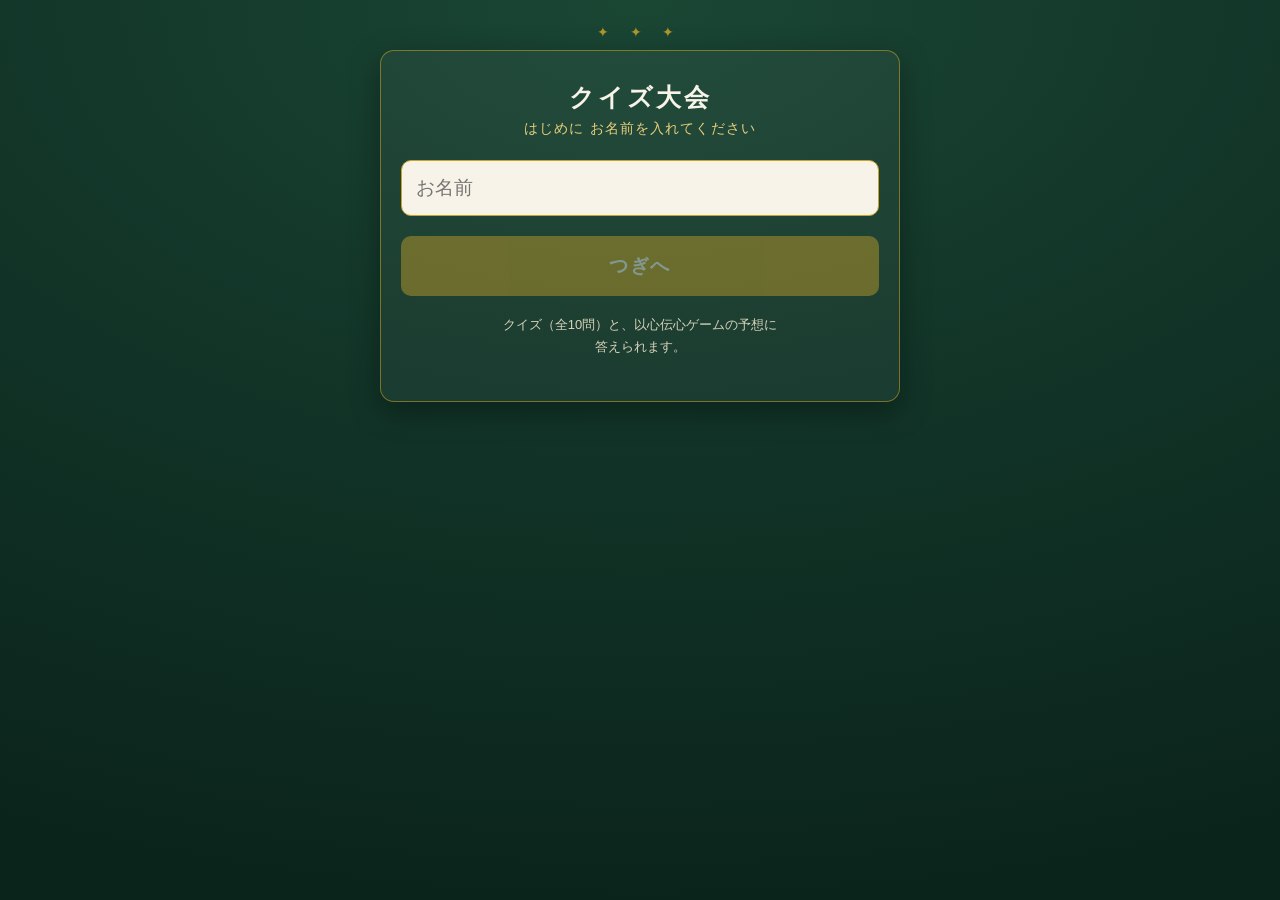
==== index.html @ 2407b82d "Split answer page into modules and send one answer per question Co-Authored-By: Claude Fable 5.2 <no" ====
<!DOCTYPE html>
<html lang="ja">
<head>
<meta charset="UTF-8">
<meta name="viewport" content="width=device-width, initial-scale=1.0, maximum-scale=1.0, user-scalable=no">
<title>結婚式二次会 クイズ＆以心伝心ゲーム 回答</title>
<link rel="stylesheet" href="css/style.css">
</head>
<body>
  <div class="stars">✦ ✦ ✦</div>

  <!-- 名前入力 -->
  <section id="screen-name" class="card">
    <h1>クイズ大会</h1>
    <p class="sub">はじめに お名前を入れてください</p>
    <input type="text" id="guest-name" placeholder="お名前" autocomplete="off">
    <button class="primary" id="btn-start" disabled>つぎへ</button>
    <p class="note">クイズ（全10問）と、以心伝心ゲームの予想に<br>答えられます。</p>
  </section>

  <!-- メニュー（ボタンとフォームへのリンクは js/config.js の SECTIONS から生成） -->
  <section id="screen-menu" class="card hidden">
    <h1>どちらに答えますか</h1>
    <p class="who" id="menu-who"></p>
    <div class="choices" id="menu-choices"></div>
    <p class="note">スライドで問題が出たら、同じ問題に答えてください。<br>予想は、新郎新婦の答えが5問中何問そろうかの予想です。</p>
    <p class="fallback">うまく開けない方はこちらから<br>
      <span id="fallback-links"></span>
    </p>
  </section>

  <!-- 質問（クイズ・予想で共用）。1問ごとに「選ぶ → 送信する」で送る -->
  <section id="screen-question" class="card hidden">
    <p class="progress" id="question-progress"></p>
    <div class="qnav hidden" id="question-nav"></div>
    <p class="qtext" id="question-prompt"></p>
    <div class="choices" id="question-choices"></div>
    <p class="error hidden" id="submit-error" role="alert">送信できませんでした。<br>電波を確認して、もう一度お試しください。<br>
      <a id="submit-error-link" target="_blank" rel="noopener">うまくいかない場合はこちらのフォームから</a>
    </p>
    <button class="primary" id="btn-submit" disabled>送信する</button>
    <button class="primary hidden" id="btn-next">つぎの問題へ</button>
    <button class="ghost" id="btn-question-back">← もどる</button>
  </section>

  <!-- 完了 -->
  <section id="screen-done" class="card hidden">
    <div class="done-mark">✦</div>
    <h1>ありがとうございました</h1>
    <p class="note" id="done-note">回答を受け付けました。</p>
    <button class="primary" id="btn-to-menu">メニューへもどる</button>
  </section>

  <script type="module" src="js/app.js"></script>
</body>
</html>
---- css/style.css ----
:root{
  --green:#123528;
  --green-dark:#0b241b;
  --gold:#c9a227;
  --gold-light:#e8cf7a;
  --paper:#f7f3e8;
  --ink:#22302a;
}
*{ box-sizing:border-box; -webkit-tap-highlight-color:transparent; }
html,body{ margin:0; padding:0; }
body{
  font-family:"Hiragino Mincho ProN","Yu Mincho","Hiragino Sans",sans-serif;
  background:radial-gradient(120% 100% at 50% 0%, #1a4634 0%, var(--green) 45%, var(--green-dark) 100%);
  color:var(--paper);
  min-height:100vh;
  display:flex; flex-direction:column; align-items:center;
  padding:24px 16px 40px;
}
.stars{ color:var(--gold); letter-spacing:.6em; text-align:center; font-size:14px; opacity:.85; margin-bottom:10px; }
.card{
  width:100%; max-width:520px;
  background:rgba(255,255,255,.04);
  border:1px solid rgba(201,162,39,.55);
  border-radius:14px;
  padding:26px 20px 30px;
  box-shadow:0 10px 30px rgba(0,0,0,.35);
}
h1{ font-size:25px; text-align:center; margin:4px 0 6px; letter-spacing:.12em; font-weight:600; }
.sub{ text-align:center; font-size:14px; color:var(--gold-light); margin:0 0 22px; letter-spacing:.08em; }
.progress{ text-align:center; font-size:13px; color:var(--gold-light); letter-spacing:.2em; margin-bottom:14px; }
.qtext{ font-size:20px; line-height:1.6; text-align:center; margin:6px 0 22px; font-weight:600; }
.choices{ display:flex; flex-direction:column; gap:12px; }
button.choice{
  appearance:none; border:1px solid var(--gold); cursor:pointer;
  background:var(--paper); color:var(--ink);
  font-family:inherit; font-size:19px; font-weight:600; letter-spacing:.05em;
  padding:18px 14px; border-radius:10px; width:100%;
  transition:transform .06s ease, background .15s ease;
}
button.choice:active{ transform:scale(.98); background:var(--gold-light); }
button.choice.selected{ background:var(--gold); color:#fff; }
button.choice .done-badge{ color:#2e7d4f; font-size:15px; }
.primary{
  appearance:none; border:none; cursor:pointer; width:100%;
  background:var(--gold); color:#fff;
  font-family:inherit; font-size:19px; font-weight:700; letter-spacing:.1em;
  padding:17px 14px; border-radius:10px; margin-top:20px;
}
.primary:disabled{ opacity:.45; cursor:default; }
.ghost{
  appearance:none; background:none; border:none; cursor:pointer;
  color:var(--gold-light); font-family:inherit; font-size:15px;
  padding:12px; margin-top:8px; width:100%; letter-spacing:.08em;
}
input[type="text"]{
  width:100%; font-family:inherit; font-size:19px; padding:16px 14px;
  border-radius:10px; border:1px solid var(--gold); background:var(--paper); color:var(--ink);
  outline:none;
}
.note{ font-size:13px; line-height:1.7; color:#d9d2ba; text-align:center; margin-top:18px; }
.fallback{ margin-top:26px; text-align:center; font-size:13px; line-height:2; }
.fallback a{ color:var(--gold-light); }
.done-mark{ font-size:52px; text-align:center; color:var(--gold); margin:10px 0 4px; }
.hidden{ display:none !important; }
.summary{ font-size:15px; line-height:2; margin:0 0 6px; }
.summary b{ color:var(--gold-light); font-weight:600; }
.who{ text-align:center; font-size:14px; color:var(--gold-light); margin-bottom:16px; }

/* ---- 以下はリファクタ時に追加（問題番号ナビ・送信済みロック・送信エラー表示） ---- */
.ghost:disabled{ opacity:.45; cursor:default; }
button.choice:disabled{ cursor:default; opacity:.5; }
button.choice.selected:disabled{ opacity:1; }
.qnav{ display:grid; grid-template-columns:repeat(5, 40px); justify-content:center; gap:8px; margin:0 0 18px; }
.qnav button{
  appearance:none; cursor:pointer; padding:0; height:40px; border-radius:50%;
  border:1px solid rgba(201,162,39,.55); background:none; color:var(--gold-light);
  font-family:inherit; font-size:15px;
}
.qnav button.sent{ background:var(--gold); border-color:var(--gold); color:#fff; }
.qnav button.current{ box-shadow:0 0 0 2px var(--paper); }
.qnav button:disabled{ cursor:default; }
.error{
  font-size:14px; line-height:1.7; text-align:center; color:#ffd9cc;
  border:1px solid rgba(255,170,140,.6); border-radius:10px;
  padding:12px 12px; margin:16px 0 0;
}
.error a{ color:var(--gold-light); }
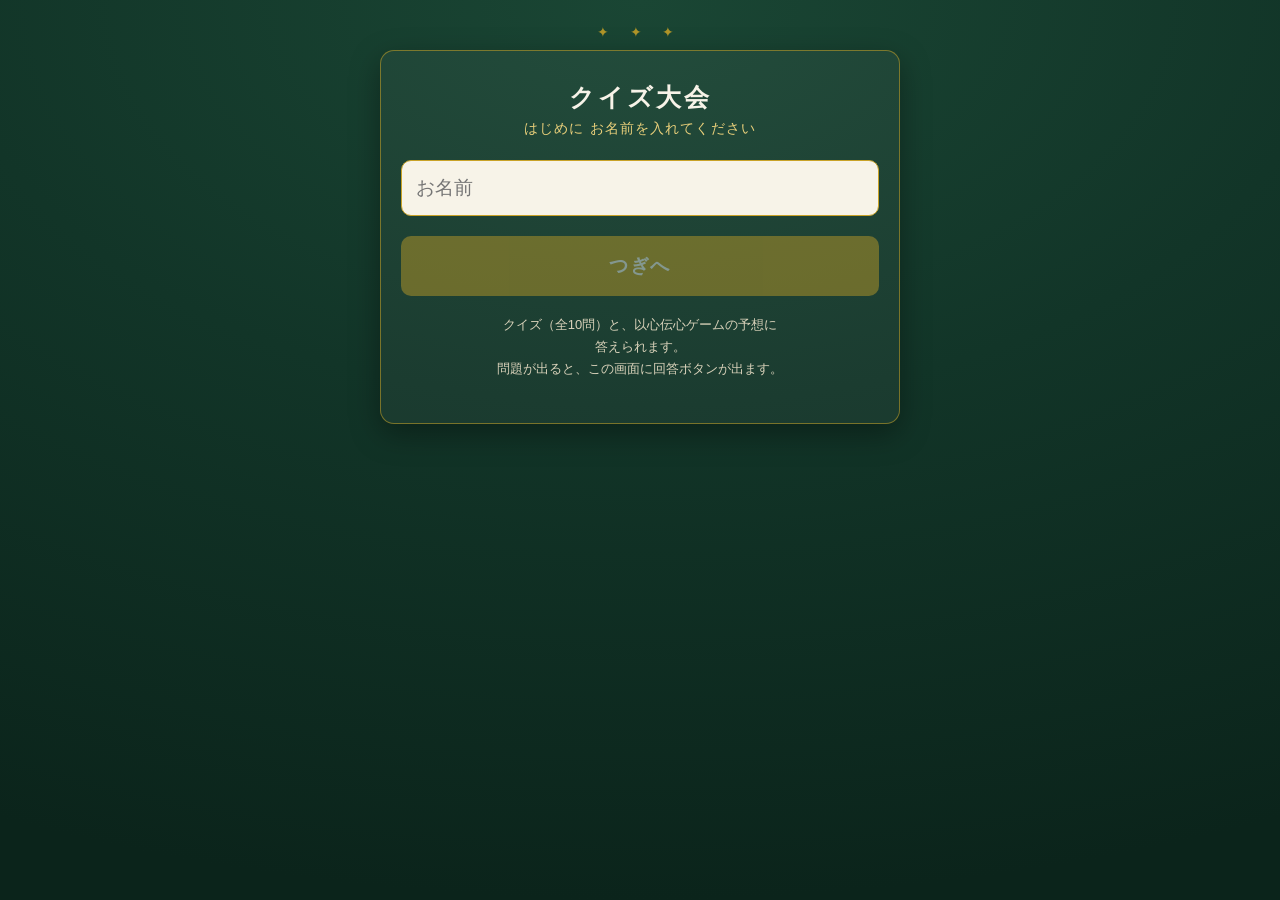
==== commit 7bfaa231: "Gate answers to the question on the host screen One slide per question: the host opens, closes and r" ====
--- a/index.html
+++ b/index.html
@@ -15,41 +15,30 @@
     <p class="sub">はじめに お名前を入れてください</p>
     <input type="text" id="guest-name" placeholder="お名前" autocomplete="off">
     <button class="primary" id="btn-start" disabled>つぎへ</button>
-    <p class="note">クイズ（全10問）と、以心伝心ゲームの予想に<br>答えられます。</p>
+    <p class="note">クイズ（全10問）と、以心伝心ゲームの予想に<br>答えられます。<br>問題が出ると、この画面に回答ボタンが出ます。</p>
   </section>
 
-  <!-- メニュー（ボタンとフォームへのリンクは js/config.js の SECTIONS から生成） -->
-  <section id="screen-menu" class="card hidden">
-    <h1>どちらに答えますか</h1>
-    <p class="who" id="menu-who"></p>
-    <div class="choices" id="menu-choices"></div>
-    <p class="note">スライドで問題が出たら、同じ問題に答えてください。<br>予想は、新郎新婦の答えが5問中何問そろうかの予想です。</p>
-    <p class="fallback">うまく開けない方はこちらから<br>
-      <span id="fallback-links"></span>
-    </p>
-  </section>
-
-  <!-- 質問（クイズ・予想で共用）。1問ごとに「選ぶ → 送信する」で送る -->
-  <section id="screen-question" class="card hidden">
-    <p class="progress" id="question-progress"></p>
-    <div class="qnav hidden" id="question-nav"></div>
-    <p class="qtext" id="question-prompt"></p>
-    <div class="choices" id="question-choices"></div>
+  <!--
+    回答（クイズ・予想で共用）。司会画面がいま受け付けている問題だけを js/app.js が自動で出す。
+    受付中でなければ「お待ちください」「締め切りました」を出す。ゲストが問題を選ぶことはできない。
+  -->
+  <section id="screen-live" class="card hidden" aria-live="polite">
+    <p class="who" id="live-who"></p>
+    <p class="progress" id="live-kicker"></p>
+    <p class="qtext" id="live-prompt"></p>
+    <div class="choices" id="live-choices"></div>
+    <p class="note live-note" id="live-note"></p>
     <p class="error hidden" id="submit-error" role="alert">送信できませんでした。<br>電波を確認して、もう一度お試しください。<br>
       <a id="submit-error-link" target="_blank" rel="noopener">うまくいかない場合はこちらのフォームから</a>
     </p>
-    <button class="primary" id="btn-submit" disabled>送信する</button>
-    <button class="primary hidden" id="btn-next">つぎの問題へ</button>
-    <button class="ghost" id="btn-question-back">← もどる</button>
+    <button class="primary hidden" id="btn-submit" disabled>送信する</button>
+    <p class="notice hidden" id="live-notice" role="status">通信が不安定です。自動でつなぎ直しています…</p>
   </section>
 
-  <!-- 完了 -->
-  <section id="screen-done" class="card hidden">
-    <div class="done-mark">✦</div>
-    <h1>ありがとうございました</h1>
-    <p class="note" id="done-note">回答を受け付けました。</p>
-    <button class="primary" id="btn-to-menu">メニューへもどる</button>
-  </section>
+  <p class="fallback hidden" id="fallback">うまく動かない方はこちらから<br>
+    <span id="fallback-links"></span>
+  </p>
+  <p class="demo-badge hidden" id="badge-demo">デモ表示（回答は送信されません）</p>
 
   <script type="module" src="js/app.js"></script>
 </body>
--- a/css/style.css
+++ b/css/style.css
@@ -62,26 +62,31 @@
 .fallback a{ color:var(--gold-light); }
 .done-mark{ font-size:52px; text-align:center; color:var(--gold); margin:10px 0 4px; }
 .hidden{ display:none !important; }
-.summary{ font-size:15px; line-height:2; margin:0 0 6px; }
-.summary b{ color:var(--gold-light); font-weight:600; }
 .who{ text-align:center; font-size:14px; color:var(--gold-light); margin-bottom:16px; }
 
-/* ---- 以下はリファクタ時に追加（問題番号ナビ・送信済みロック・送信エラー表示） ---- */
+/* ---- 送信済みロック・送信エラー表示 ---- */
 .ghost:disabled{ opacity:.45; cursor:default; }
 button.choice:disabled{ cursor:default; opacity:.5; }
 button.choice.selected:disabled{ opacity:1; }
-.qnav{ display:grid; grid-template-columns:repeat(5, 40px); justify-content:center; gap:8px; margin:0 0 18px; }
-.qnav button{
-  appearance:none; cursor:pointer; padding:0; height:40px; border-radius:50%;
-  border:1px solid rgba(201,162,39,.55); background:none; color:var(--gold-light);
-  font-family:inherit; font-size:15px;
-}
-.qnav button.sent{ background:var(--gold); border-color:var(--gold); color:#fff; }
-.qnav button.current{ box-shadow:0 0 0 2px var(--paper); }
-.qnav button:disabled{ cursor:default; }
 .error{
   font-size:14px; line-height:1.7; text-align:center; color:#ffd9cc;
   border:1px solid rgba(255,170,140,.6); border-radius:10px;
   padding:12px 12px; margin:16px 0 0;
 }
 .error a{ color:var(--gold-light); }
+
+/* ---- 4択クイズ: 選択肢を 2×2 に並べる（config.js の choiceColumns: 2） ---- */
+.choices.cols-2{ display:grid; grid-template-columns:1fr 1fr; }
+.choices.cols-2 button.choice{ font-size:26px; padding:24px 10px; }
+
+/* ---- 受付状態に合わせた表示（お待ちください・締め切りました・通信の案内） ---- */
+.live-note{ font-size:15px; margin-top:20px; }
+#screen-live[data-mode="waiting"] .qtext,
+#screen-live[data-mode="closed"] .qtext,
+#screen-live[data-mode="connecting"] .qtext{ font-size:24px; margin:26px 0 10px; }
+#screen-live[data-mode="closed"] .qtext{ color:var(--gold-light); }
+#screen-live[data-mode="waiting"] .progress,
+#screen-live[data-mode="connecting"] .progress{ font-size:30px; color:var(--gold); animation:wait-pulse 2s ease-in-out infinite; }
+@keyframes wait-pulse{ 0%,100%{ opacity:1; } 50%{ opacity:.35; } }
+.notice{ font-size:13px; line-height:1.7; text-align:center; color:#ffd9cc; margin:18px 0 0; }
+.demo-badge{ font-size:12px; color:var(--gold-light); border:1px solid var(--gold-light); border-radius:14px; padding:4px 12px; margin-top:18px; }
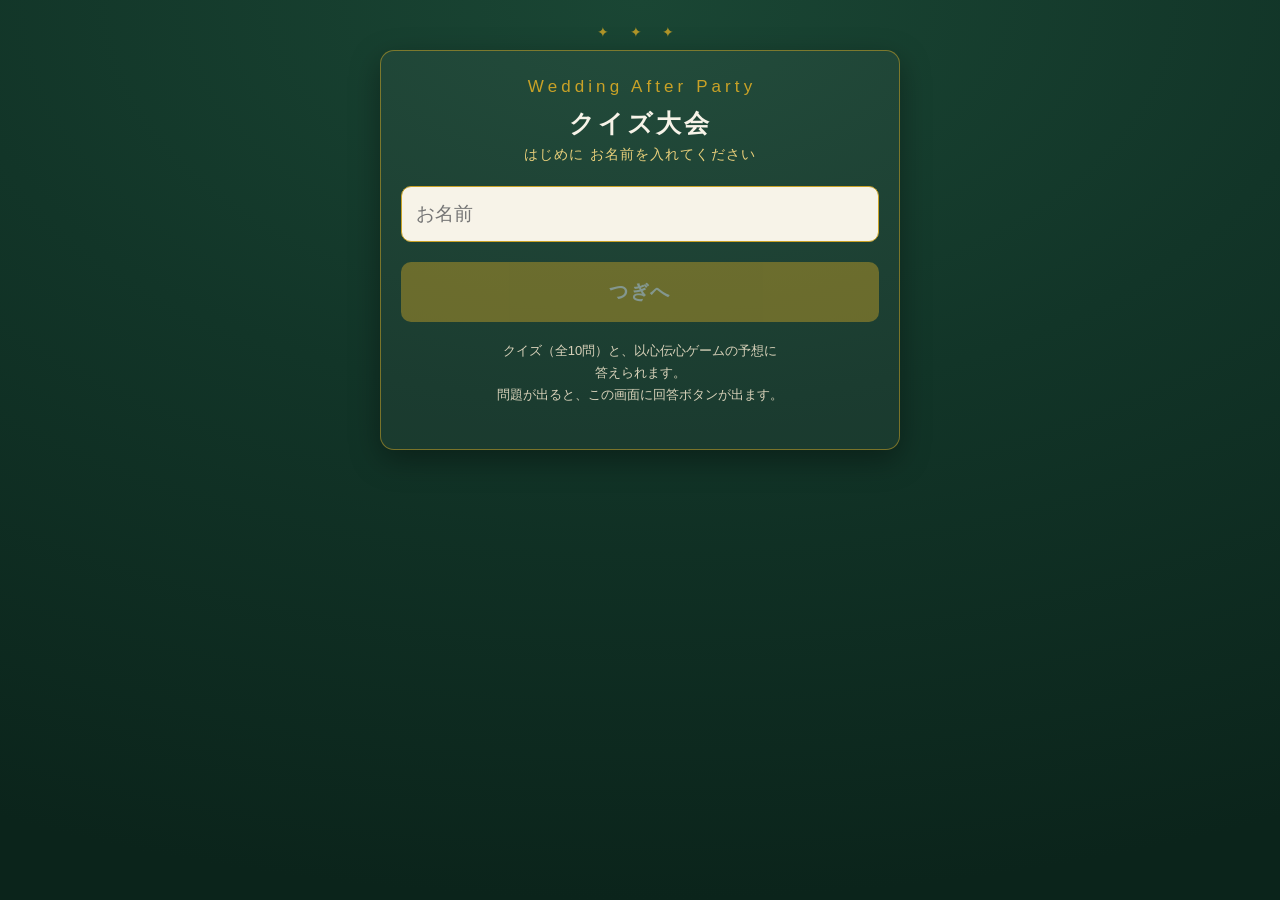
==== commit b2609a9e: "Add Wedding After Party subtitle to the guest name screen Co-Authored-By: Claude Opus 5.5 <noreply@a" ====
--- a/index.html
+++ b/index.html
@@ -11,6 +11,7 @@
 
   <!-- 名前入力 -->
   <section id="screen-name" class="card">
+    <p class="eyebrow" lang="en">Wedding After Party</p>
     <h1>クイズ大会</h1>
     <p class="sub">はじめに お名前を入れてください</p>
     <input type="text" id="guest-name" placeholder="お名前" autocomplete="off">
@@ -26,18 +27,16 @@
     <p class="who" id="live-who"></p>
     <p class="progress" id="live-kicker"></p>
     <p class="qtext" id="live-prompt"></p>
+    <p class="countdown hidden" id="live-countdown"></p>
+    <!-- 以心伝心ゲームのお題の一覧（予想の受付中だけ。中身は js/config.js の topics） -->
+    <ol class="topics hidden" id="live-topics" aria-label="以心伝心ゲームのお題"></ol>
     <div class="choices" id="live-choices"></div>
     <p class="note live-note" id="live-note"></p>
-    <p class="error hidden" id="submit-error" role="alert">送信できませんでした。<br>電波を確認して、もう一度お試しください。<br>
-      <a id="submit-error-link" target="_blank" rel="noopener">うまくいかない場合はこちらのフォームから</a>
-    </p>
+    <p class="error hidden" id="submit-error" role="alert">送信できませんでした。<br>電波を確認して、もう一度お試しください。</p>
     <button class="primary hidden" id="btn-submit" disabled>送信する</button>
     <p class="notice hidden" id="live-notice" role="status">通信が不安定です。自動でつなぎ直しています…</p>
   </section>
 
-  <p class="fallback hidden" id="fallback">うまく動かない方はこちらから<br>
-    <span id="fallback-links"></span>
-  </p>
   <p class="demo-badge hidden" id="badge-demo">デモ表示（回答は送信されません）</p>
 
   <script type="module" src="js/app.js"></script>
--- a/css/style.css
+++ b/css/style.css
@@ -24,6 +24,12 @@
   border-radius:14px;
   padding:26px 20px 30px;
   box-shadow:0 10px 30px rgba(0,0,0,.35);
+}
+/* 名前入力画面だけに出す英字の副題（スライドの表題と同じ文言）。390px 幅でも 1 行に収める */
+.eyebrow{
+  text-align:center; margin:0 0 10px; white-space:nowrap;
+  font-size:clamp(13px, 4.2vw, 17px); letter-spacing:.24em; text-indent:.24em;
+  color:var(--gold);
 }
 h1{ font-size:25px; text-align:center; margin:4px 0 6px; letter-spacing:.12em; font-weight:600; }
 .sub{ text-align:center; font-size:14px; color:var(--gold-light); margin:0 0 22px; letter-spacing:.08em; }
@@ -58,8 +64,6 @@
   outline:none;
 }
 .note{ font-size:13px; line-height:1.7; color:#d9d2ba; text-align:center; margin-top:18px; }
-.fallback{ margin-top:26px; text-align:center; font-size:13px; line-height:2; }
-.fallback a{ color:var(--gold-light); }
 .done-mark{ font-size:52px; text-align:center; color:var(--gold); margin:10px 0 4px; }
 .hidden{ display:none !important; }
 .who{ text-align:center; font-size:14px; color:var(--gold-light); margin-bottom:16px; }
@@ -73,7 +77,6 @@
   border:1px solid rgba(255,170,140,.6); border-radius:10px;
   padding:12px 12px; margin:16px 0 0;
 }
-.error a{ color:var(--gold-light); }
 
 /* ---- 4択クイズ: 選択肢を 2×2 に並べる（config.js の choiceColumns: 2） ---- */
 .choices.cols-2{ display:grid; grid-template-columns:1fr 1fr; }
@@ -85,8 +88,32 @@
 #screen-live[data-mode="closed"] .qtext,
 #screen-live[data-mode="connecting"] .qtext{ font-size:24px; margin:26px 0 10px; }
 #screen-live[data-mode="closed"] .qtext{ color:var(--gold-light); }
+/* 予想を締め切ったあとの終了の画面（.done-mark と同じ大きな ✦。点滅はさせない） */
+#screen-live[data-mode="finished"] .progress{ font-size:52px; line-height:1.2; letter-spacing:0; color:var(--gold); margin:10px 0 4px; }
+#screen-live[data-mode="finished"] .qtext{ font-size:22px; margin:14px 0 10px; }
 #screen-live[data-mode="waiting"] .progress,
 #screen-live[data-mode="connecting"] .progress{ font-size:30px; color:var(--gold); animation:wait-pulse 2s ease-in-out infinite; }
 @keyframes wait-pulse{ 0%,100%{ opacity:1; } 50%{ opacity:.35; } }
+/* 締め切りまでのおよその残り時間（目安。送信はこの表示では止めない） */
+.countdown{ text-align:center; font-size:14px; letter-spacing:.12em; color:var(--gold-light); margin:-10px 0 16px; font-variant-numeric:tabular-nums; }
 .notice{ font-size:13px; line-height:1.7; text-align:center; color:#ffd9cc; margin:18px 0 0; }
 .demo-badge{ font-size:12px; color:var(--gold-light); border:1px solid var(--gold-light); border-radius:14px; padding:4px 12px; margin-top:18px; }
+
+/* ---- 以心伝心ゲームのお題の一覧（予想の受付中だけ。config.js の topics） ---- */
+.topics{ list-style:none; margin:0 0 12px; padding:0; display:flex; flex-direction:column; gap:5px; }
+.topic{ border:1px solid rgba(201,162,39,.4); border-radius:8px; background:rgba(0,0,0,.16); padding:5px 10px; }
+.topic-title{ margin:0 0 3px; font-size:14px; line-height:1.4; font-weight:600; }
+.topic-no{ color:var(--gold-light); font-size:12px; letter-spacing:.08em; margin-right:.6em; }
+.topic-options{ list-style:none; margin:0; padding:0; display:grid; grid-template-columns:1fr 1fr; gap:1px 10px; }
+.topic-option{ font-size:13px; line-height:1.45; color:#e6dfc8; }
+.topic-letter{ color:var(--gold); font-weight:700; margin-right:.4em; }
+/* お題を出している間は、見出し・質問文・ボタンを詰めて、送信するボタンまで 1画面に収める */
+#screen-live.with-topics{ padding-top:16px; padding-bottom:20px; }
+#screen-live.with-topics .who{ margin:0 0 6px; }
+#screen-live.with-topics .progress{ margin:0 0 6px; }
+#screen-live.with-topics .qtext{ font-size:18px; line-height:1.45; margin:0 0 10px; }
+#screen-live.with-topics .countdown{ margin:-4px 0 10px; }
+/* 0問〜5問 は 3×2 に並べ替える（2×3 のままだと送信するボタンが画面の下にはみ出す） */
+#screen-live.with-topics .choices.cols-2{ grid-template-columns:repeat(3, 1fr); gap:8px; }
+#screen-live.with-topics .choices.cols-2 button.choice{ font-size:20px; padding:12px 4px; }
+#screen-live.with-topics .primary{ margin-top:12px; padding:14px; }
